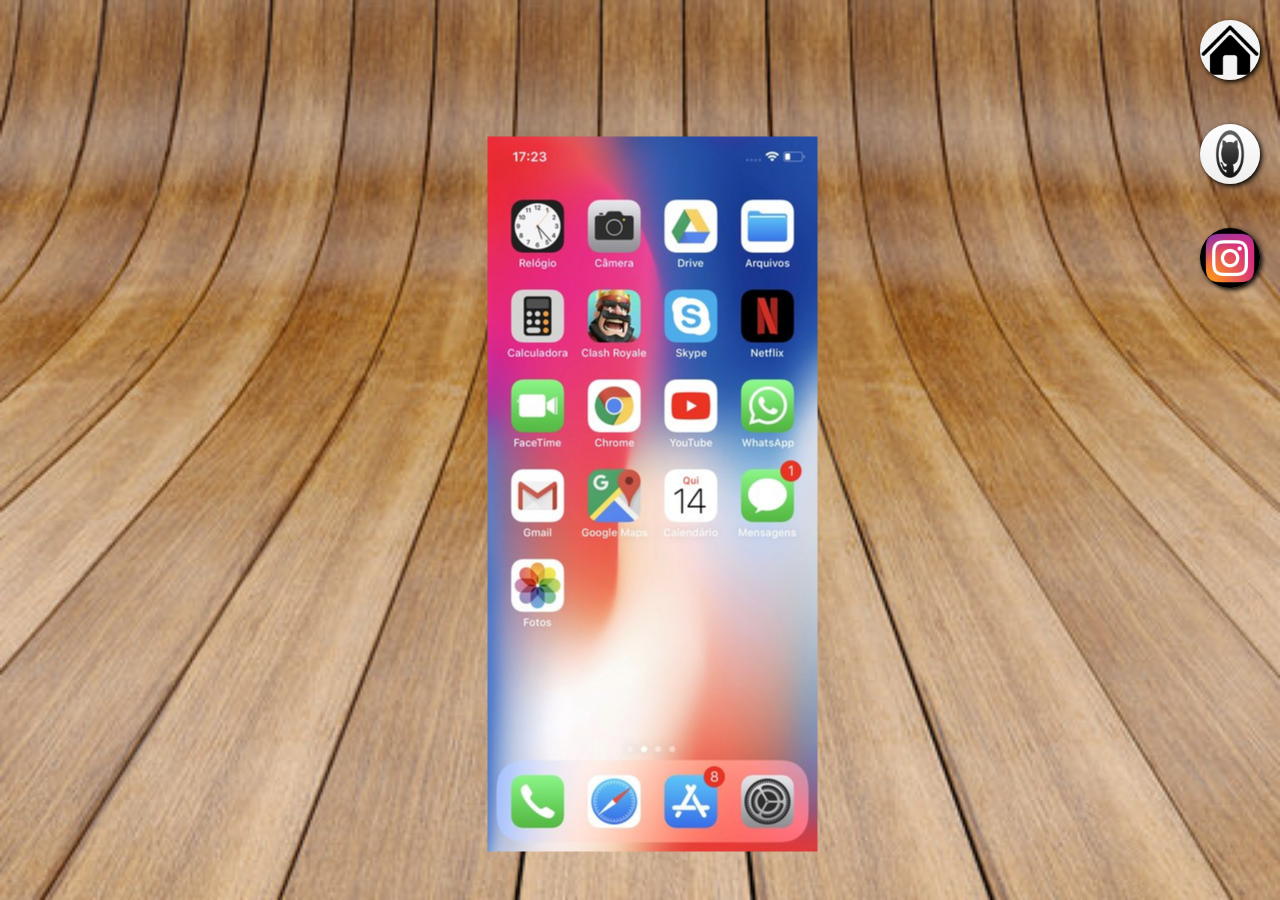
==== index.html @ b41ae92f "." ====
<!DOCTYPE html>
<html lang="pt-br">
<head>
    <meta charset="UTF-8">
    <meta http-equiv="X-UA-Compatible" content="IE=edge">
    <meta name="viewport" content="width=device-width, initial-scale=1.0">
    <link rel="shortcut icon" href="favicon.png" type="image/x-icon">
    <link rel="stylesheet" href="estilos/style.css">
    <title>Projeto Rede Sociais</title>
</head>
<body>
    <main>
        <section id="telefone">
            <img src="imagens/tela-home.jpg" name="tela" id="tela alt=">
            


        </section>

        <section id="redes-sociais">
            <a href="home.html" target="tela"><img src="imagens/logo-home.jpg" alt="Home"></a> <br>         
            <a href="https://github.com/igoorgoncalvees" target="tela"><img src="imagens/logo-github.jpg" alt="GitHub"></a> <br>
            <a href="https://www.instagram.com/igooorgoncalves/" target="tela"><img src="imagens/logo-instagram.jpg" alt="Instagram"></a> <br>
           

        </section>
    </main>
    
    
</body>
</html>
---- estilos/style.css ----
@charset "UTF-8";

* {
    margin: 0px;
    padding: 0px;
    font-family: Arial, Helvetica, sans-serif;
}

html, body {
    height: 100vh;
    width: 100vw;  
    background-color: black;

}

body {
    background: url('../imagens/fundo-madeira.jpg') no-repeat top center ;
    background-size: cover;
    background-attachment: fixed;
}

main {
    position: relative;
    height: 100vh;        
}

section#telefone {
    position: absolute;
    top: 50%;
    left: 50%;
    transform: translate(-50%, -50%);

    height: 627px;
    width: 305px;    
    background: url('../imagens/frame-iphone.png') no-repeat ;  
   
}

iframe#tela {
    position: relative;
    top: 75px;
    left:  17px;
    width: 270px;
    height: 475px;
}
section#redes-sociais {
    text-align: right;
}
section#redes-sociais img {
    width: 60px;
    margin: 20px;
    border-radius: 50%;
    box-shadow: 2px 2px 5px black;
    box-sizing: border-box;
}

section#redes-sociais img:hover{
    border: 2px solid white;
    transform: translate(-3px, -3px);
    box-shadow: 5px 5px 10px black;
    transition: transform 1s;
}
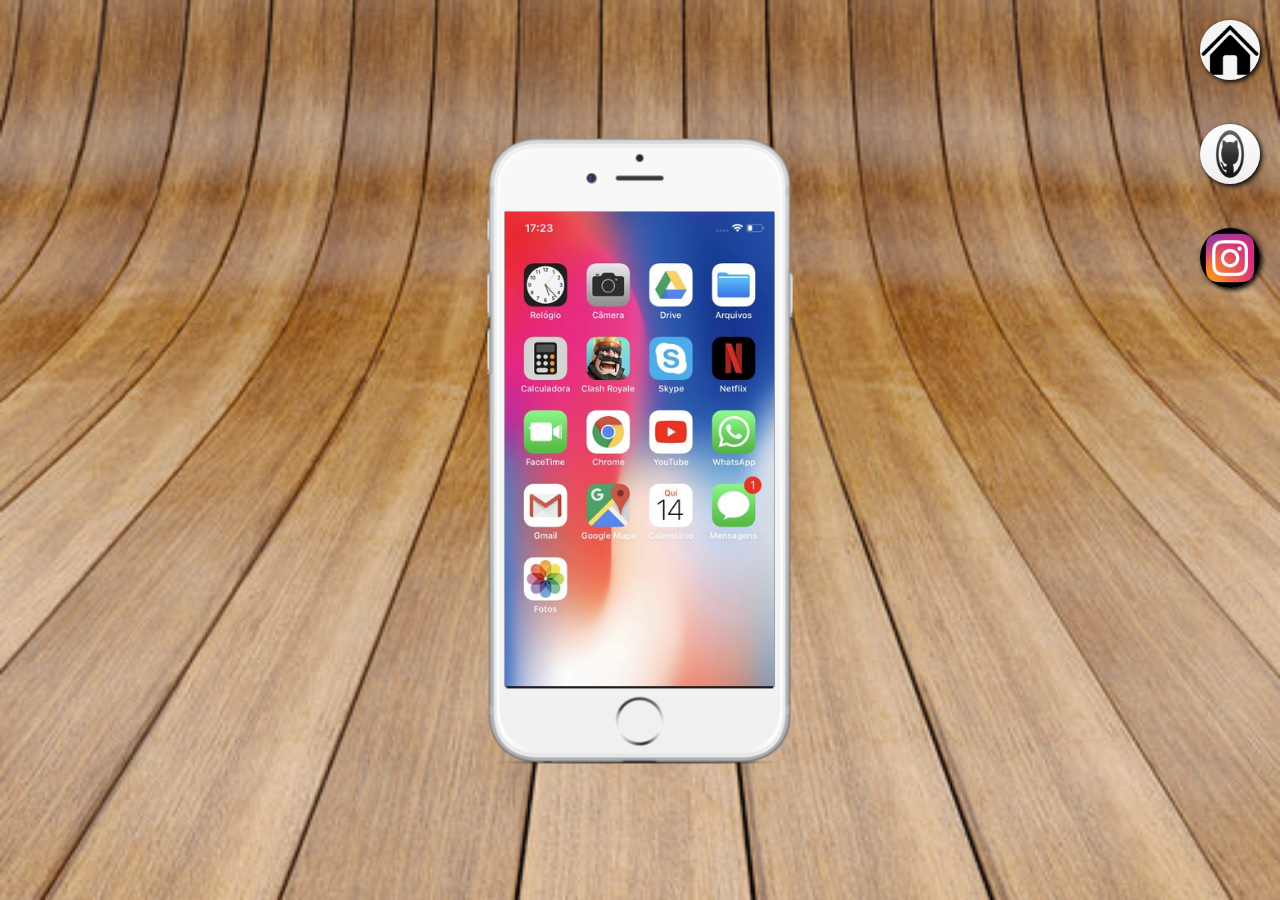
==== commit c87811e0: "." ====
--- a/index.html
+++ b/index.html
@@ -11,7 +11,7 @@
 <body>
     <main>
         <section id="telefone">
-            <img src="imagens/tela-home.jpg" name="tela" id="tela alt=">
+            <iframe src="home.html" name="tela" id="tela" frameborder="0" >seu navegador não é compativel com isso</iframe>
             
 
 
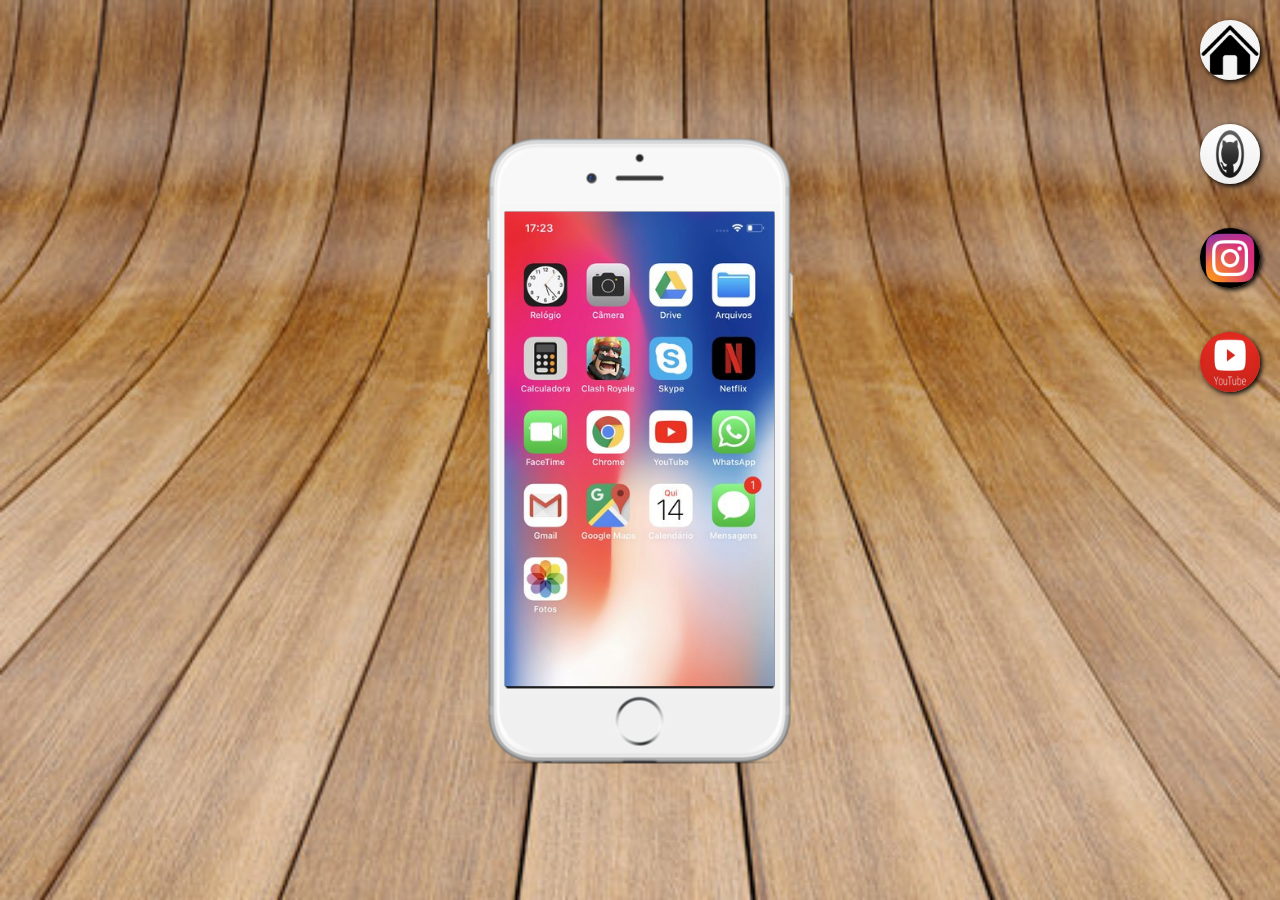
==== commit ad7f9829: "." ====
--- a/index.html
+++ b/index.html
@@ -6,11 +6,12 @@
     <meta name="viewport" content="width=device-width, initial-scale=1.0">
     <link rel="shortcut icon" href="favicon.png" type="image/x-icon">
     <link rel="stylesheet" href="estilos/style.css">
-    <title>Projeto Rede Sociais</title>
+    <title>Projeto Redes Sociais</title>
 </head>
 <body>
     <main>
         <section id="telefone">
+
             <iframe src="home.html" name="tela" id="tela" frameborder="0" >seu navegador não é compativel com isso</iframe>
             
 
@@ -21,6 +22,7 @@
             <a href="home.html" target="tela"><img src="imagens/logo-home.jpg" alt="Home"></a> <br>         
             <a href="https://github.com/igoorgoncalvees" target="tela"><img src="imagens/logo-github.jpg" alt="GitHub"></a> <br>
             <a href="https://www.instagram.com/igooorgoncalves/" target="tela"><img src="imagens/logo-instagram.jpg" alt="Instagram"></a> <br>
+            <a href="https://www.youtube.com/watch?v=Vq0I3JPKRwc&t=3406s" target="tela"><img src="imagens/logo-youtube.jpg" alt="Youtube"></a>
            
 
         </section>
--- a/estilos/style.css
+++ b/estilos/style.css
@@ -43,9 +43,11 @@
     width: 270px;
     height: 475px;
 }
+
 section#redes-sociais {
     text-align: right;
 }
+
 section#redes-sociais img {
     width: 60px;
     margin: 20px;
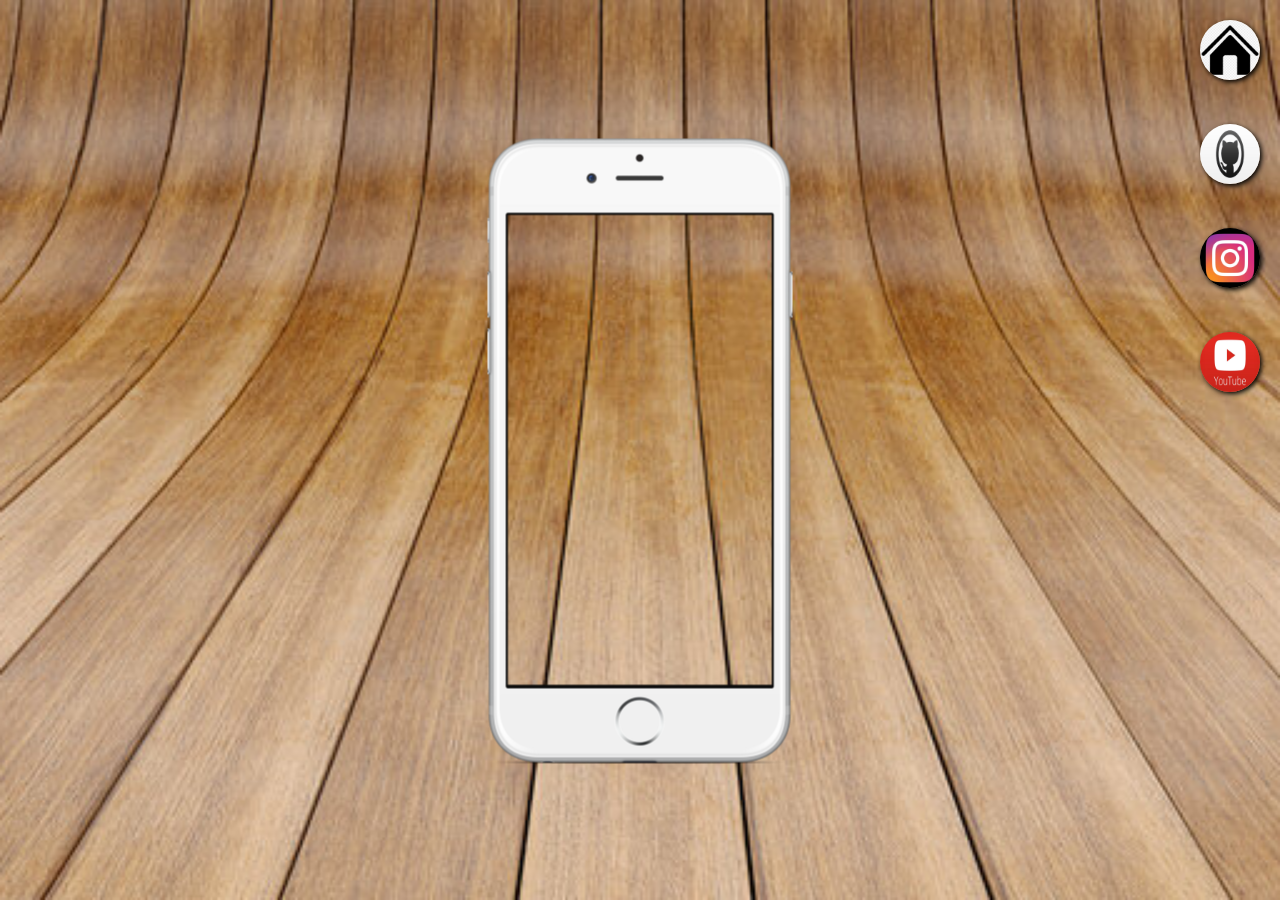
==== commit a288d83e: "." ====
--- a/index.html
+++ b/index.html
@@ -12,18 +12,17 @@
     <main>
         <section id="telefone">
 
-            <iframe src="home.html" name="tela" id="tela" frameborder="0" >seu navegador não é compativel com isso</iframe>
+            <iframe src="" name="tela" id="tela" frameborder="0" >seu navegador não é compativel com isso</iframe>
             
 
 
         </section>
 
         <section id="redes-sociais">
-            <a href="home.html" target="tela"><img src="imagens/logo-home.jpg" alt="Home"></a> <br>         
+            <a href="home1.html" target="tela"><img src="imagens/logo-home.jpg" alt="Home"></a> <br>         
             <a href="https://github.com/igoorgoncalvees" target="tela"><img src="imagens/logo-github.jpg" alt="GitHub"></a> <br>
-            <a href="https://www.instagram.com/igooorgoncalves/" target="tela"><img src="imagens/logo-instagram.jpg" alt="Instagram"></a> <br>
-            <a href="https://www.youtube.com/watch?v=Vq0I3JPKRwc&t=3406s" target="tela"><img src="imagens/logo-youtube.jpg" alt="Youtube"></a>
-           
+            <a href="instagram.html" target="tela"><img src="imagens/logo-instagram.jpg" alt="Instagram"></a> <br>
+           <a href="https://youtu.be/Vq0I3JPKRwc" target="tela"> <img src="imagens/logo-youtube.jpg" alt=""></a>
 
         </section>
     </main>
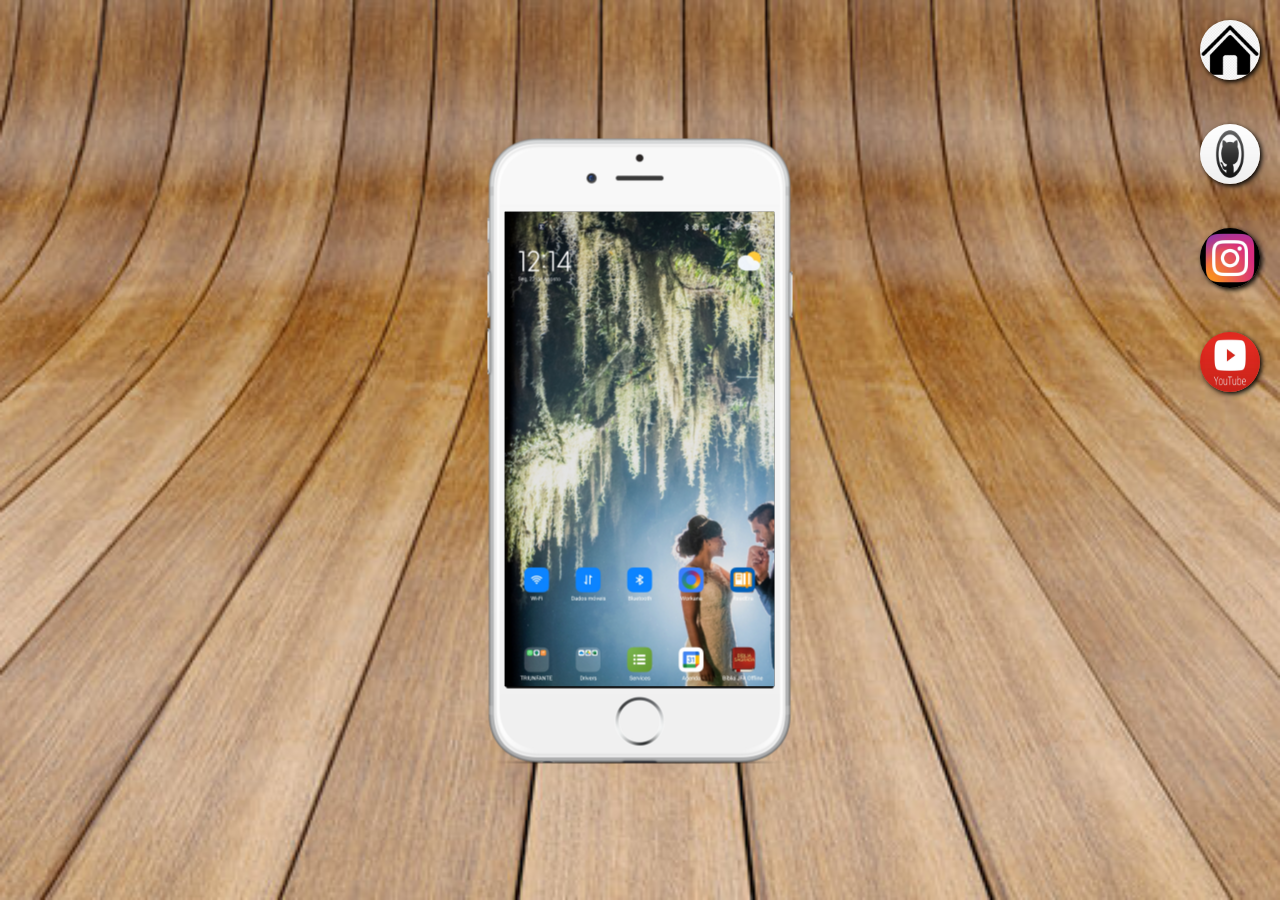
==== commit 28cef3a4: "," ====
--- a/index.html
+++ b/index.html
@@ -12,7 +12,7 @@
     <main>
         <section id="telefone">
 
-            <iframe src="" name="tela" id="tela" frameborder="0" >seu navegador não é compativel com isso</iframe>
+            <iframe src="home.html" name="tela" id="tela" frameborder="0" >seu navegador não é compativel com isso</iframe>
             
 
 
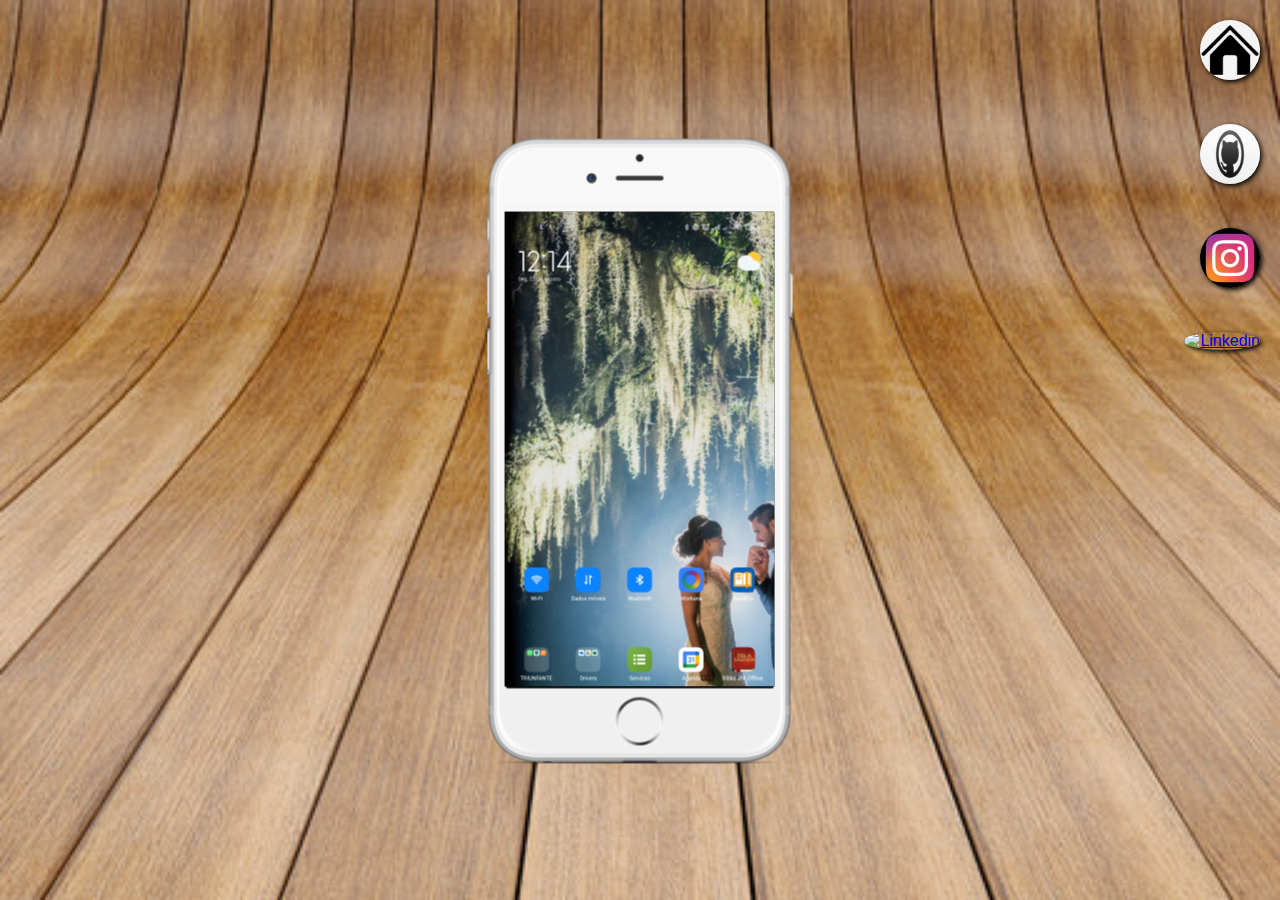
==== commit c27d2378: "." ====
--- a/index.html
+++ b/index.html
@@ -12,7 +12,7 @@
     <main>
         <section id="telefone">
 
-            <iframe src="home.html" name="tela" id="tela" frameborder="0" >seu navegador não é compativel com isso</iframe>
+            <iframe src="capa.html" name="tela" id="tela" frameborder="0" >seu navegador não é compativel com isso</iframe>
             
 
 
@@ -20,9 +20,11 @@
 
         <section id="redes-sociais">
             <a href="home1.html" target="tela"><img src="imagens/logo-home.jpg" alt="Home"></a> <br>         
-            <a href="https://github.com/igoorgoncalvees" target="tela"><img src="imagens/logo-github.jpg" alt="GitHub"></a> <br>
+            <a href="github.html" target="tela"><img src="imagens/logo-github.jpg" alt="GitHub"></a> <br>
             <a href="instagram.html" target="tela"><img src="imagens/logo-instagram.jpg" alt="Instagram"></a> <br>
-           <a href="https://youtu.be/Vq0I3JPKRwc" target="tela"> <img src="imagens/logo-youtube.jpg" alt=""></a>
+            <a href="linkedin.html" target="tela"><img src="imagens/logo-linkedin.jpg" alt="Linkedin"></a>
+            
+           
 
         </section>
     </main>
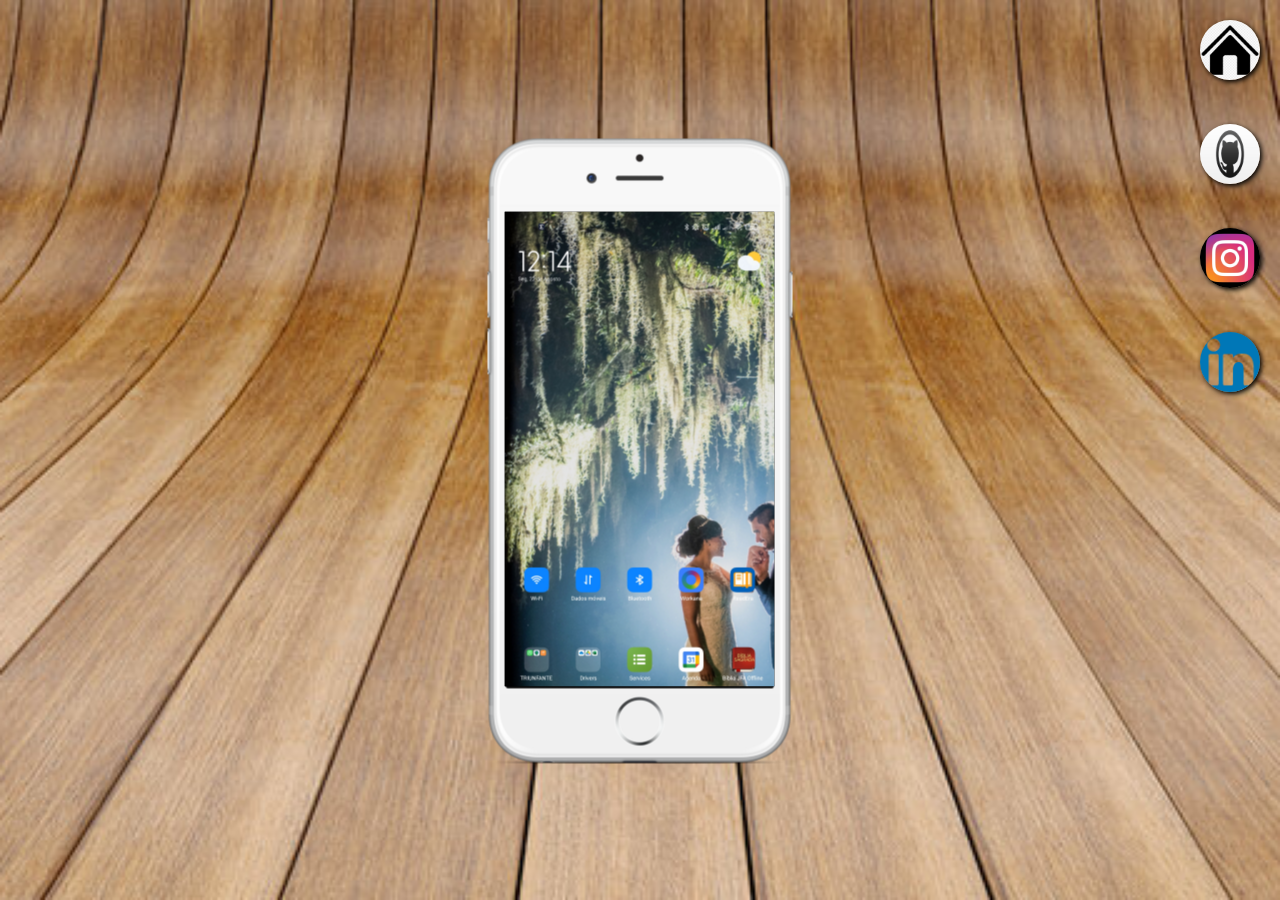
==== commit a9c7467d: "linkedin" ====
--- a/index.html
+++ b/index.html
@@ -22,7 +22,7 @@
             <a href="home1.html" target="tela"><img src="imagens/logo-home.jpg" alt="Home"></a> <br>         
             <a href="github.html" target="tela"><img src="imagens/logo-github.jpg" alt="GitHub"></a> <br>
             <a href="instagram.html" target="tela"><img src="imagens/logo-instagram.jpg" alt="Instagram"></a> <br>
-            <a href="linkedin.html" target="tela"><img src="imagens/logo-linkedin.jpg" alt="Linkedin"></a>
+            <a href="linkedin.html" target="tela"><img src="imagens/logo-linkedin.png" alt="Linkedin"></a>
             
            
 
